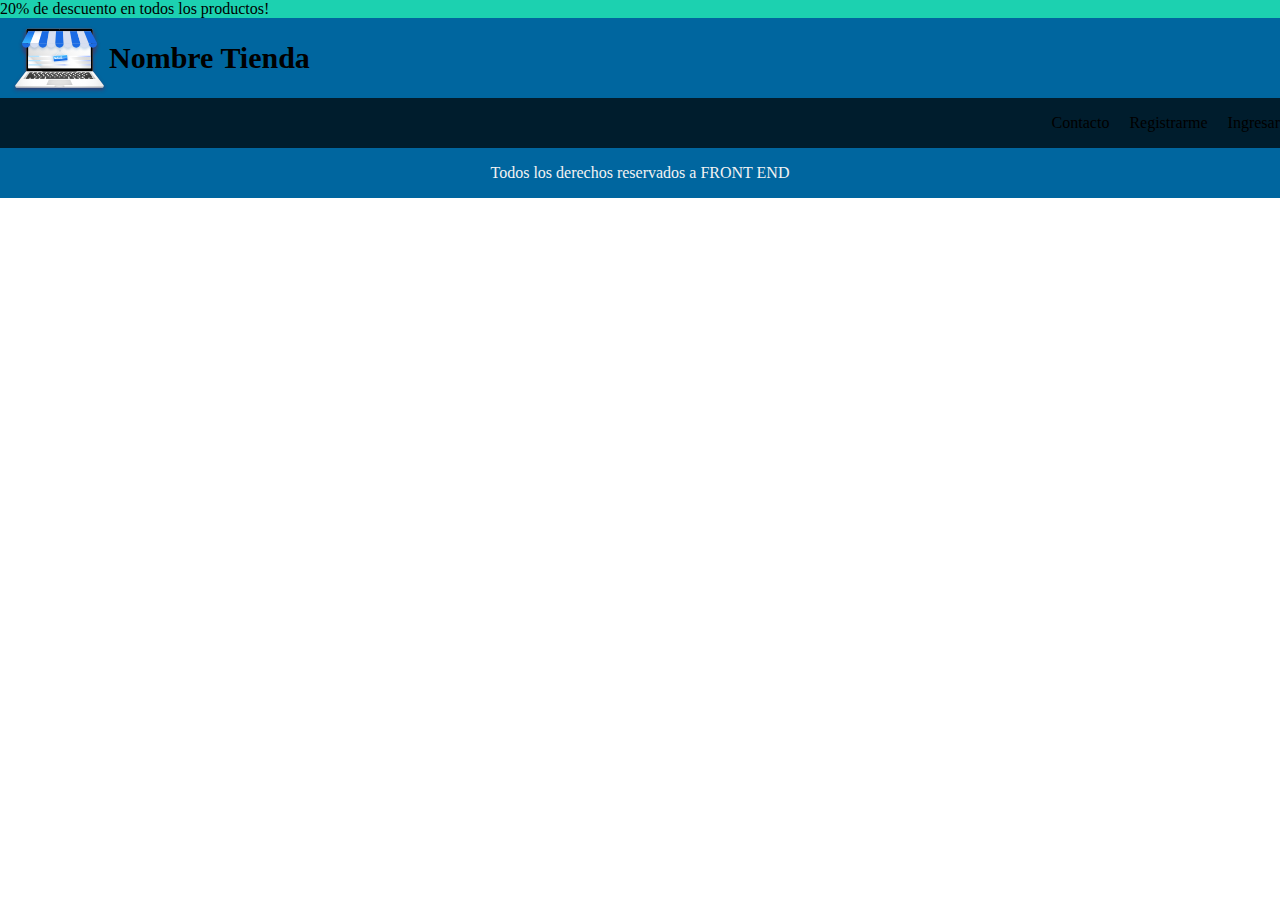
==== index2.html @ bff983b1 "primer repositorio" ====
<!DOCTYPE html>
<html lang="en">

<head>
    <meta charset="UTF-8">
    <meta name="viewport" content="width=device-width, initial-scale=1.0">
    <link rel="stylesheet" href="css/style.css">
    <title>Cartas de S. Heroes con formulario</title>
</head>

<body>
    <header>        <!-- -----------ingreo cambios------ -->
        <div class="descuento">20% de descuento en todos los productos!</div>
        <div class="nombre">
            <img src="img/logo 1.svg" alt="">
            <h1>Nombre Tienda</h1>
        </div>
        <nav>
            <ul class="ul-nav">
                <li class="li-nav">Contacto</li>
                <li class="li-nav">Registrarme</li>
                <li class="li-nav">Ingresar</li>
            </ul>
        </nav>
    </header>
    <main>
        <section class="añadir">
<div></div>
<div></div>
        </main>
        <footer>Todos los derechos reservados a FRONT END </footer>
    </body>
    
    </html>
---- css/style.css ----
* {
    margin: 0px;
    padding: 0px;
    box-sizing: border-box;
}

:root {
    --cl-green: #1cd1b0;
    --cl-ski-blue: #00669F;
    --cl-black: #000000;
    --cl-white: #FFFFFF;
    --cl-blue: #001D2D;


}

/* -----------seccion header------------- */
a button,
footer {
    background-color: var(--cl-ski-blue);
    color: #F3F3F3;
}

.banner {
    max-width: 1440px;
    margin-inline: auto;
}

div h1 {
    font-size: 30px;
    height: 80px;
    margin-top: 0px;
    margin-bottom: 0px;
    display: flex;
    align-items: center;
}


.descuento {
    background-color: var(--cl-green);
    color: var(#000000);
    /* height: 23px;
    padding-left: 10px;
    line-height: 23px; */
}

header img {
    /* width: 99px;
    height: 74px; */
    margin-left: 10px;

}

.nombre {
    display: flex;
    background-color: var(--cl-ski-blue);

}

/* --------------seccion nav--------- */
nav {
    background-color: var(--cl-blue);
    max-width: 1440px;
    margin-inline: auto;
    padding-block: 1rem;

}


ul {
    display: flex;
    justify-content: flex-end;
    gap: 20px;
    list-style: none;

}

a {
    color: var(--cl-white);
    text-decoration: none;

}

/* --------cartas-------------- */


svg {
    color: #CC2424;
    position: relative;
    align-self: flex-start;
    top: 30px;
    left: 15px;
    z-index: 2;
}

.fondo {
    z-index: 1;
    width: 100%;
    border-top-left-radius: 5%;
    border-top-right-radius: 5%;
}

.avatar {
    width: 50%;
    z-index: 2;
}

article>div {
    max-width: 1440px;
    margin-inline: auto;

    display: inline-flex;
    flex-direction: column;
    align-items: center;
}

.descripcion {
    position: relative;
    top: -71px;
    background-color: #F3F3F3;
    padding-bottom: 20px;
}

article {
    width: 300px;
}


/* ------------seccion main---------- */

.cartas {
    display: flex;
    justify-content: center;
    flex-wrap: wrap;
    gap: 20px;
}

p {
    font-size: 16px;
    padding: 10px;
}

.button1 {
    max-width: 1440px;
    margin-inline: auto;

    width: 129px;
    height: 48.5px;
    border: 0px;
    border-radius: 3px;
    cursor: pointer;
    justify-content: center;
}

.boton {
    position: relative;
    width: 82px;
    height: 82px;
    font-size: 62px;
    border-radius: 50px;
    border-style: none;
    flex-direction: column;
    align-items: center;
}

.btn {
    justify-content: center;
    display: flex;
    align-items: center;
}

.btnmas {
    justify-content: center;
    display: inline;
    margin: 2%;

}

.botonmas {
    display: flex;
    justify-content: center;

}

/* -seccion footer-------------*/

footer {
    max-width: 1440px;
    margin-inline: auto;
    padding-block: 1rem;
    text-align: center;

}

main {
    max-width: 1440px;
    margin-inline: auto;
    /* display:flex; */
    /* align-items: center; */
}

/* ----------index2.html----------------- */
.añadir {
    max-width: 1440px;
    margin-inline: auto;
    opacity: 0px;
    border-radius: 49.9px;
    background-color: #00669F;
    /* align-items: center; */
}
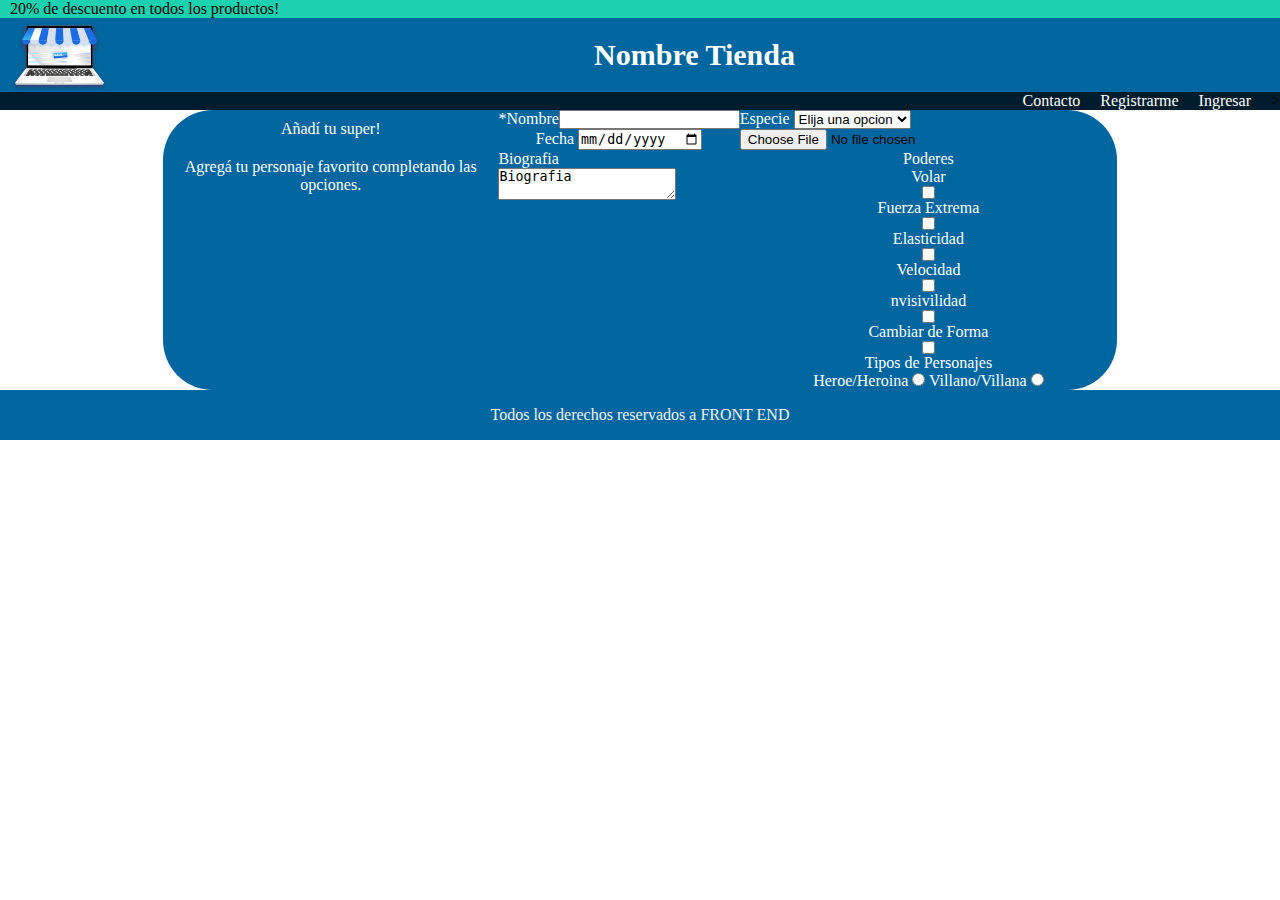
==== commit 89203a62: "formulario" ====
--- a/index2.html
+++ b/index2.html
@@ -5,30 +5,96 @@
     <meta charset="UTF-8">
     <meta name="viewport" content="width=device-width, initial-scale=1.0">
     <link rel="stylesheet" href="css/style.css">
-    <title>Cartas de S. Heroes con formulario</title>
+    <title>Añadir</title>
 </head>
 
 <body>
-    <header>        <!-- -----------ingreo cambios------ -->
-        <div class="descuento">20% de descuento en todos los productos!</div>
-        <div class="nombre">
-            <img src="img/logo 1.svg" alt="">
-            <h1>Nombre Tienda</h1>
-        </div>
-        <nav>
-            <ul class="ul-nav">
-                <li class="li-nav">Contacto</li>
-                <li class="li-nav">Registrarme</li>
-                <li class="li-nav">Ingresar</li>
-            </ul>
-        </nav>
+    <header>
+        <section class="banner">
+            <div class="descuento">20% de descuento en todos los productos!</div>
+            <div class="nombre">
+                <img src="img/logo 1.svg" alt="">
+                <h1 class="tienda">Nombre Tienda</h1>
+            </div>
+
+            <!-- -secciojn nav------------ -->
+            <nav>
+                <div class="nav">
+                    <ul>
+                        <a href="#">
+                            <li class="item-nav">Contacto</li>
+                        </a><a href="#">
+                            <li class="item-nav">Registrarme</li>
+                        </a><a href="#">
+                            <li class="item-nav">Ingresar</li>
+                        </a>
+                    </ul>
+                </div> >
+
+            </nav>
     </header>
-    <main>
-        <section class="añadir">
-<div></div>
-<div></div>
-        </main>
-        <footer>Todos los derechos reservados a FRONT END </footer>
-    </body>
-    
-    </html>+    <!-- ---------------formulario añadir----------- -->
+    <main class="añadir">
+        <!-- <section class="titulo añadir"> -->
+            <div class="titulo2">
+                <p>Añadí tu super!</p>
+                <p>Agregá tu personaje favorito completando las opciones.</p>
+            </div>
+        </section>
+        <section class="superh">
+
+            <div class="nombre">
+                <label for="nombre">*Nombre</label>
+                <input type="text" name="nombre" id="nombre" title="Nombre" required>
+            </div>
+            <div class="date">
+                <label for="date">Fecha</label>
+                <input type="date" name="date" id="date">
+            </div>
+            <div class="biografia">
+                <label for="biografia">Biografia</label>
+                <textarea name="biografia" id="biografia">Biografia</textarea>
+            </div>
+        </section>
+        <section class="cargar">
+            <div class="especie">
+                <label for="job">Especie</label>
+                <select name="job" id="job">
+                  <option value="none" selected disabled>Elija una opcion</option>
+                  <optgroup label="Humana">
+
+                  </optgroup>
+                      </div>
+            <div class="foto">
+                <label for="avatar">Foto de Perfi</label>
+                <input type="file" name="archivo" id="avatar" accept=".jpg">
+            </div>
+            <legend class="poderes">Poderes</legend>
+            <label for="volar">Volar</label>
+            <input type="checkbox" name="poderes" id="volar"> 
+            <label for="fuerza">Fuerza Extrema</label>
+            <input type="checkbox" name="poderes" id="fuerza">
+            <label for="elasticidad">Elasticidad</label>
+            <input type="checkbox" name="poderes" id="elasticidad">
+            <label for="velocidad">Velocidad</label>
+            <input type="checkbox" name="poderes" id="velocidad">
+            <label for="invisivilidad">nvisivilidad</label>
+            <input type="checkbox" name="poderes" id="invisivilidad">
+            <label for="cambiar de forma">Cambiar de Forma</label>
+            <input type="checkbox" name="poderes" id="cambiar de forma">
+
+            <div>
+                <legend class="personajes">Tipos de Personajes</legend>
+
+                <label for="personajes">Heroe/Heroina</label>
+                <input type="radio" id="" name="">                                                                                                                                                        
+                <label for="personajes">Villano/Villana</label>
+                <input type="radio" id="" name="">
+
+            </div>
+        </section>
+    </main>
+    <footer>Todos los derechos reservados a FRONT END </footer>
+</body>
+
+</html>--- a/css/style.css
+++ b/css/style.css
@@ -1,9 +1,3 @@
-* {
-    margin: 0px;
-    padding: 0px;
-    box-sizing: border-box;
-}
-
 :root {
     --cl-green: #1cd1b0;
     --cl-ski-blue: #00669F;
@@ -11,7 +5,14 @@
     --cl-white: #FFFFFF;
     --cl-blue: #001D2D;
 
-
+}
+
+*,
+*::before,
+*::after {
+    box-sizing: border-box;
+    padding: 0;
+    margin: 0;
 }
 
 /* -----------seccion header------------- */
@@ -21,14 +22,21 @@
     color: #F3F3F3;
 }
 
+body {
+    max-width: 1440px;
+    margin-inline: auto;
+
+}
+
 .banner {
     max-width: 1440px;
     margin-inline: auto;
 }
 
 div h1 {
+    max-width: 1440px;
+    margin-inline: auto;
     font-size: 30px;
-    height: 80px;
     margin-top: 0px;
     margin-bottom: 0px;
     display: flex;
@@ -39,14 +47,10 @@
 .descuento {
     background-color: var(--cl-green);
     color: var(#000000);
-    /* height: 23px;
     padding-left: 10px;
-    line-height: 23px; */
 }
 
 header img {
-    /* width: 99px;
-    height: 74px; */
     margin-left: 10px;
 
 }
@@ -54,16 +58,22 @@
 .nombre {
     display: flex;
     background-color: var(--cl-ski-blue);
-
+    color: var(--cl-white);
 }
 
 /* --------------seccion nav--------- */
 nav {
     background-color: var(--cl-blue);
     max-width: 1440px;
-    margin-inline: auto;
-    padding-block: 1rem;
-
+    display: flex;
+    margin-inline: auto;
+
+}
+
+.nav {
+    max-width: 1440px;
+    margin-inline: auto;
+    margin-right: 20px;
 }
 
 
@@ -118,7 +128,6 @@
     position: relative;
     top: -71px;
     background-color: #F3F3F3;
-    padding-bottom: 20px;
 }
 
 article {
@@ -129,6 +138,8 @@
 /* ------------seccion main---------- */
 
 .cartas {
+    max-width: 1440px;
+    margin-inline: auto;
     display: flex;
     justify-content: center;
     flex-wrap: wrap;
@@ -143,7 +154,6 @@
 .button1 {
     max-width: 1440px;
     margin-inline: auto;
-
     width: 129px;
     height: 48.5px;
     border: 0px;
@@ -164,9 +174,9 @@
 }
 
 .btn {
-    justify-content: center;
-    display: flex;
-    align-items: center;
+    display: inline;
+    justify-content: center;
+    align-content: center;
 }
 
 .btnmas {
@@ -192,19 +202,44 @@
 
 }
 
-main {
-    max-width: 1440px;
-    margin-inline: auto;
-    /* display:flex; */
-    /* align-items: center; */
-}
 
 /* ----------index2.html----------------- */
+
 .añadir {
-    max-width: 1440px;
-    margin-inline: auto;
+    max-width: 954px;
+    margin-inline: auto;
+display:flex;
     opacity: 0px;
     border-radius: 49.9px;
     background-color: #00669F;
-    /* align-items: center; */
+}
+
+label, legend,
+.titulo2 {
+    color: var(--cl-white);
+    text-align: center;
+}
+
+.superh {
+    display: flex;
+    align-items: center;
+    flex-wrap: wrap;
+    flex-direction: column;
+}
+
+.biografia {
+    max-width: 954px;
+    margin-inline: auto;
+
+}
+
+#biografia {
+    max-height: 307px;
+    margin-inline: auto;
+}
+.cargar{
+    display: flex;
+    align-items: center;
+    flex-wrap: wrap;
+    flex-direction: column;
 }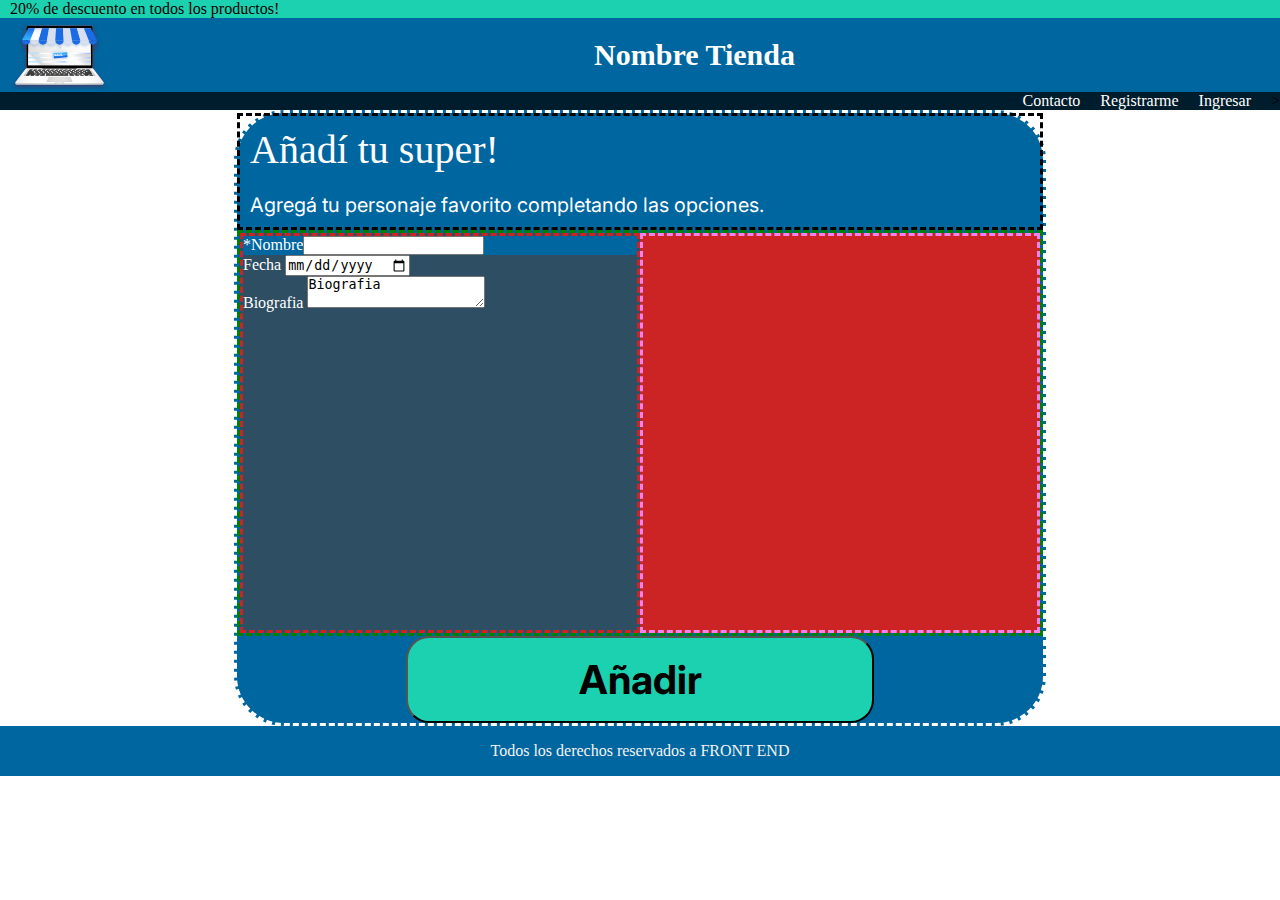
==== commit 4aa3bfdb: "ubicacion de los elementos" ====
--- a/index2.html
+++ b/index2.html
@@ -5,6 +5,10 @@
     <meta charset="UTF-8">
     <meta name="viewport" content="width=device-width, initial-scale=1.0">
     <link rel="stylesheet" href="css/style.css">
+    <link href="https://fonts.googleapis.com/css?family=Inter" rel="stylesheet" type="text/css">
+    <link href="https://fonts.googleapis.com/css?family=Roboto" rel="stylesheet" type="text/css">
+    <link href="https://fonts.googleapis.com/css2?family=Inter:wght@100..900&display=swap" rel="stylesheet">
+    <!-- <link href="https://fonts.googleapis.com/css2?family=Inter:wght@100..900&display=swap" rel="stylesheet"> -->
     <title>Añadir</title>
 </head>
 
@@ -33,67 +37,76 @@
 
             </nav>
     </header>
-    <!-- ---------------formulario añadir----------- -->
-    <main class="añadir">
-        <!-- <section class="titulo añadir"> -->
-            <div class="titulo2">
-                <p>Añadí tu super!</p>
-                <p>Agregá tu personaje favorito completando las opciones.</p>
-            </div>
-        </section>
-        <section class="superh">
+    <main class="padre-añadir">
+        <!-- -------------formulario añadir---------------- -->
+        <div class="header-añadir">
+            <div class="contenedor-añadir">
 
-            <div class="nombre">
-                <label for="nombre">*Nombre</label>
-                <input type="text" name="nombre" id="nombre" title="Nombre" required>
-            </div>
-            <div class="date">
-                <label for="date">Fecha</label>
-                <input type="date" name="date" id="date">
-            </div>
-            <div class="biografia">
-                <label for="biografia">Biografia</label>
-                <textarea name="biografia" id="biografia">Biografia</textarea>
-            </div>
-        </section>
-        <section class="cargar">
-            <div class="especie">
-                <label for="job">Especie</label>
-                <select name="job" id="job">
-                  <option value="none" selected disabled>Elija una opcion</option>
-                  <optgroup label="Humana">
+                <div class="header-titulo">
+                    <p class="añadir-superheroe">Añadí tu super!</p>
+                    <p class="agregar-personaje">Agregá tu personaje favorito completando las opciones.</p>
+                </div>
+                <div class="body-añadir">
+                    <div class="añadir1">
+                        <div class="nombre">
+                        <label for="nombre">*Nombre</label>
+                        <input type="text" name="nombre" id="nombre" title="Nombre" required>
+                    </div>
+                    <div class="date">
+                        <label for="date">Fecha</label>
+                        <input type="date" name="date" id="date">
+                    </div>
+                    <div class="biografia">
+                        <label for="biografia">Biografia</label>
+                        <textarea name="biografia" id="biografia">Biografia</textarea>
+                    </div>
+                    </div>
+                    <div class="añadir2">
+                        <!-- <div class="especie-i">
+                            <label for="job">Especie</label>
+                            <select name="job" id="job">
+                                <option value="none" selected disabled>Elija una opcion</option>
+                                <option value="aliens">Aliens</option>
+                                <option value="Humana">Humana</option>
+                                <option value="humanoide">Humanoide</option>
+                                </optgroup>
+                                <div class="foto-i"> -->
+                        <!-- -agregar en la carpeta img, imagenes pára cargar---------- -->
+                        <!-- <label for="avatar">Foto de Perfi</label>
+                                    <input type="file" name="archivo" id="avatar" accept=".jpg">
+                                </div>
+                                <div class="checkbox-i">
+                                    <legend class="poderes">Poderes</legend>
+                                    <label for="volar"></label>
+                                    <input type="checkbox" name="poderes" id="volar">Volar
+                                    <label for="elasticidad"></label>
+                                    <input type="checkbox" name="poderes" id="elasticidad">Elasticidad
+                                    <label for="velocidad"></label>
+                                    <input type="checkbox" name="poderes" id="velocidad">Velocidad
+                                    <label for="cambiar de forma"></label>
+                                    <input type="checkbox" name="poderes" id="cambiar de forma">Cambiar de Forma
+                                </div>
+                                <div class="type-i">
+                                    <legend class="personajes">Tipos de Personajes</legend>
+                                    <label for="personajes">Heroe/Heroina</label>
+                                    <input type="radio" id="" name="">
+                                    <label for="personajes">Villano/Villana</label>
+                                    <input type="radio" id="" name="">
 
-                  </optgroup>
-                      </div>
-            <div class="foto">
-                <label for="avatar">Foto de Perfi</label>
-                <input type="file" name="archivo" id="avatar" accept=".jpg">
-            </div>
-            <legend class="poderes">Poderes</legend>
-            <label for="volar">Volar</label>
-            <input type="checkbox" name="poderes" id="volar"> 
-            <label for="fuerza">Fuerza Extrema</label>
-            <input type="checkbox" name="poderes" id="fuerza">
-            <label for="elasticidad">Elasticidad</label>
-            <input type="checkbox" name="poderes" id="elasticidad">
-            <label for="velocidad">Velocidad</label>
-            <input type="checkbox" name="poderes" id="velocidad">
-            <label for="invisivilidad">nvisivilidad</label>
-            <input type="checkbox" name="poderes" id="invisivilidad">
-            <label for="cambiar de forma">Cambiar de Forma</label>
-            <input type="checkbox" name="poderes" id="cambiar de forma">
+                                </div>
+ -->
+                        <!-- </div> -->
+                    </div>
 
-            <div>
-                <legend class="personajes">Tipos de Personajes</legend>
-
-                <label for="personajes">Heroe/Heroina</label>
-                <input type="radio" id="" name="">                                                                                                                                                        
-                <label for="personajes">Villano/Villana</label>
-                <input type="radio" id="" name="">
+                </div>
+                <div class="footer-añadir">
+                    <button class="btn_footer" type="submit">Añadir</button>
+                </div>
 
             </div>
-        </section>
+        </div>
     </main>
+
     <footer>Todos los derechos reservados a FRONT END </footer>
 </body>
 
--- a/css/style.css
+++ b/css/style.css
@@ -169,7 +169,6 @@
     font-size: 62px;
     border-radius: 50px;
     border-style: none;
-    flex-direction: column;
     align-items: center;
 }
 
@@ -182,13 +181,23 @@
 .btnmas {
     justify-content: center;
     display: inline;
-    margin: 2%;
-
+    padding: 2%;
+/* position: relative; */
 }
 
 .botonmas {
     display: flex;
     justify-content: center;
+        /* position: absolute; */
+    width: 82px;
+    height: 82px;
+    font-size: 62px;
+    font-weight: bold;
+    border-radius: 50px;
+    border-style: none;
+    align-items: center;
+    background-color: var(--cl-ski-blue);
+    color: #F3F3F3;
 
 }
 
@@ -204,42 +213,91 @@
 
 
 /* ----------index2.html----------------- */
-
-.añadir {
-    max-width: 954px;
-    margin-inline: auto;
-display:flex;
-    opacity: 0px;
-    border-radius: 49.9px;
-    background-color: #00669F;
-}
-
-label, legend,
-.titulo2 {
+.padre-añadir{
+    display: flex;
+    justify-content: center;
+}
+.header-añadir{
+    background-color:var(--cl-ski-blue);
     color: var(--cl-white);
-    text-align: center;
-}
-
-.superh {
-    display: flex;
-    align-items: center;
-    flex-wrap: wrap;
+    max-width: 59.625rem;
+    /* height: 53.25rem; */
+    border-radius: 3.12rem;
+    justify-content: center;
+    display: flex;
     flex-direction: column;
-}
-
-.biografia {
-    max-width: 954px;
-    margin-inline: auto;
-
-}
-
-#biografia {
-    max-height: 307px;
-    margin-inline: auto;
-}
-.cargar{
-    display: flex;
-    align-items: center;
-    flex-wrap: wrap;
-    flex-direction: column;
+    align-items: center;
+   border-style: dashed;
+    
+}
+.añadir-superheroe{
+    font-size: 2.5rem;
+    font: bold;  
+}
+.agregar-personaje{
+    font-size: 1.25rem;
+    font-family: 'Inter',sans-serif;
+}
+.header-titulo{
+    border-style: dashed;
+    border-color: #000000;
+}
+.body-añadir{
+    display: flex;
+    align-content: center;
+}
+.añadir1{
+    background-color: #2e4f63;
+    width: 400px;
+    /* border-radius: 0.96rem; */
+    border-style: dashed;
+    border-color:#CC2424;
+    height: 400px;
+
+
+}
+.añadir2{
+    background-color: #CC2424;
+    width: 400px;
+    height: 400px;
+    border-style: dashed;
+    border-color: violet;
+
+
+}
+/* .footer-añadir{
+    background-color: #001D2D;
+    border-style: dashed;
+    border-color: pink;
+
+} */
+.body-añadir{
+    display: flex;
+    flex-direction: row;
+    border-style: dashed;
+    border-color: green;
+
+
+}
+.btn_footer{
+    width: 29.25rem;
+    height: 5.43rem;
+    border-radius: 1.44rem;
+    background-color: #1CD1B0;
+    font-size:2.5rem ;
+    color: #000000;
+    font-family: 'Inter',sans-serif;
+    line-height: 2.74rem;
+    font-weight: 700;
+}
+.footer-añadir{
+    display: flex;
+    justify-content: center;
+}
+/* ---------------media qwery---------------- */
+@media (max-width:390px){
+    .body-añadir{
+        flex-direction: column;
+        flex-wrap: wrap;
+    }
 }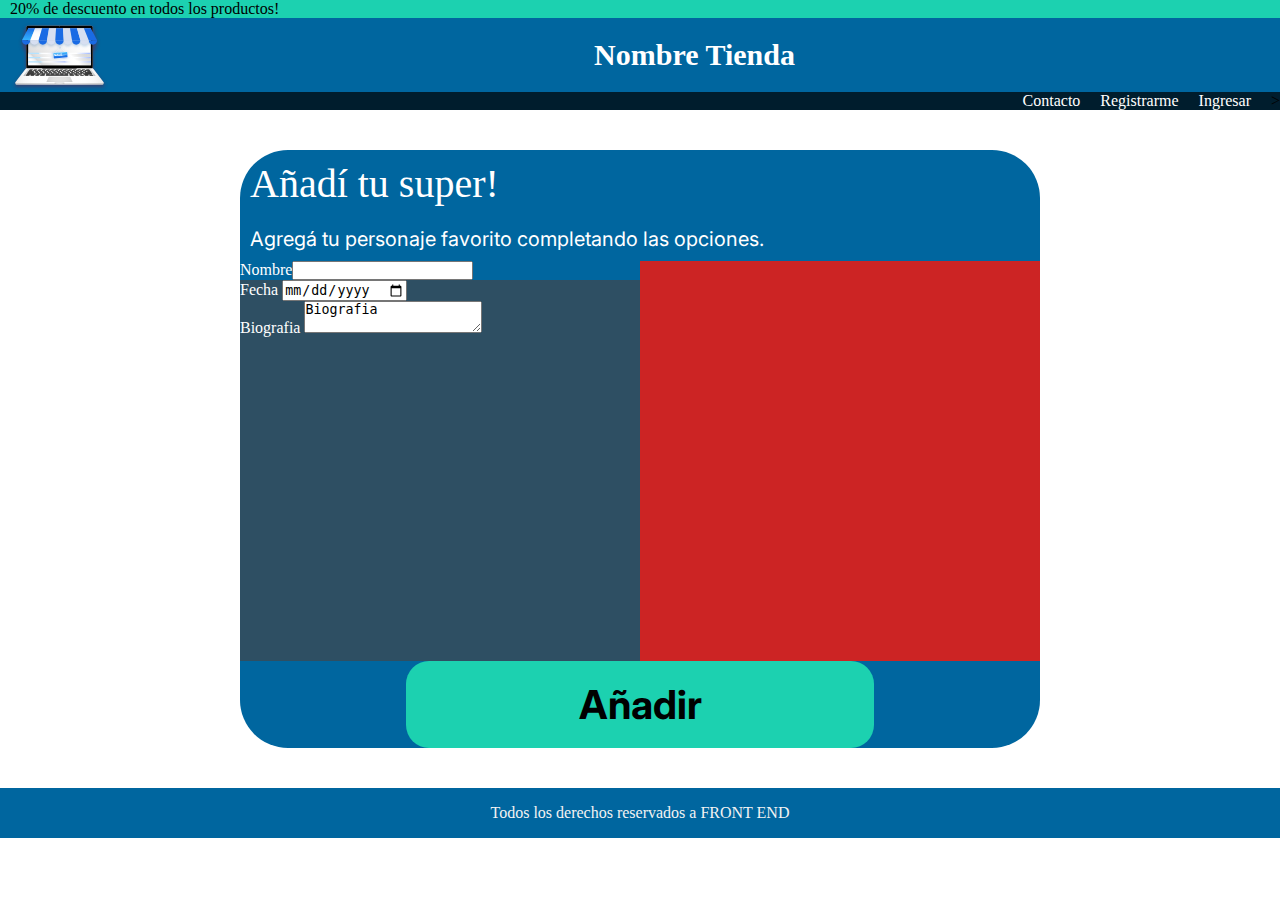
==== commit edb2fd1d: "responsive completo" ====
--- a/index2.html
+++ b/index2.html
@@ -12,7 +12,7 @@
     <title>Añadir</title>
 </head>
 
-<body>
+<body class="html2">
     <header>
         <section class="banner">
             <div class="descuento">20% de descuento en todos los productos!</div>
@@ -39,7 +39,6 @@
     </header>
     <main class="padre-añadir">
         <!-- -------------formulario añadir---------------- -->
-        <div class="header-añadir">
             <div class="contenedor-añadir">
 
                 <div class="header-titulo">
@@ -49,7 +48,7 @@
                 <div class="body-añadir">
                     <div class="añadir1">
                         <div class="nombre">
-                        <label for="nombre">*Nombre</label>
+                        <label for="nombre">Nombre</label>
                         <input type="text" name="nombre" id="nombre" title="Nombre" required>
                     </div>
                     <div class="date">
@@ -104,7 +103,6 @@
                 </div>
 
             </div>
-        </div>
     </main>
 
     <footer>Todos los derechos reservados a FRONT END </footer>
--- a/css/style.css
+++ b/css/style.css
@@ -213,23 +213,29 @@
 
 
 /* ----------index2.html----------------- */
+.html2{
+    max-width: 1440px;
+
+}
 .padre-añadir{
     display: flex;
     justify-content: center;
-}
-.header-añadir{
+    align-items: center;
+
+}
+ .contenedor-añadir{
     background-color:var(--cl-ski-blue);
     color: var(--cl-white);
-    max-width: 59.625rem;
-    /* height: 53.25rem; */
-    border-radius: 3.12rem;
+    max-width: 59.625rem; 
     justify-content: center;
     display: flex;
     flex-direction: column;
-    align-items: center;
-   border-style: dashed;
-    
-}
+    align-items: flex-start;
+    margin-top: 2.5rem;
+    margin-bottom: 2.5rem;
+    border-radius: 3rem;
+
+ }
 .añadir-superheroe{
     font-size: 2.5rem;
     font: bold;  
@@ -239,8 +245,7 @@
     font-family: 'Inter',sans-serif;
 }
 .header-titulo{
-    border-style: dashed;
-    border-color: #000000;
+    width: 100%;
 }
 .body-añadir{
     display: flex;
@@ -250,34 +255,28 @@
     background-color: #2e4f63;
     width: 400px;
     /* border-radius: 0.96rem; */
-    border-style: dashed;
-    border-color:#CC2424;
     height: 400px;
-
-
-}
+}
+
 .añadir2{
     background-color: #CC2424;
     width: 400px;
     height: 400px;
-    border-style: dashed;
-    border-color: violet;
-
-
-}
-/* .footer-añadir{
-    background-color: #001D2D;
-    border-style: dashed;
-    border-color: pink;
-
-} */
+
+
+}
 .body-añadir{
     display: flex;
     flex-direction: row;
-    border-style: dashed;
-    border-color: green;
-
-
+    flex-wrap: wrap;
+    align-items: center;
+    justify-content: center;
+}
+.footer-añadir{
+    display: flex;
+    justify-items: center;
+    width: 100%;
+    justify-content: center;
 }
 .btn_footer{
     width: 29.25rem;
@@ -289,11 +288,12 @@
     font-family: 'Inter',sans-serif;
     line-height: 2.74rem;
     font-weight: 700;
-}
-.footer-añadir{
-    display: flex;
-    justify-content: center;
-}
+    border-style: none;
+}
+/* .footer-añadir{
+    display: flex;
+    justify-content: center;
+} */
 /* ---------------media qwery---------------- */
 @media (max-width:390px){
     .body-añadir{
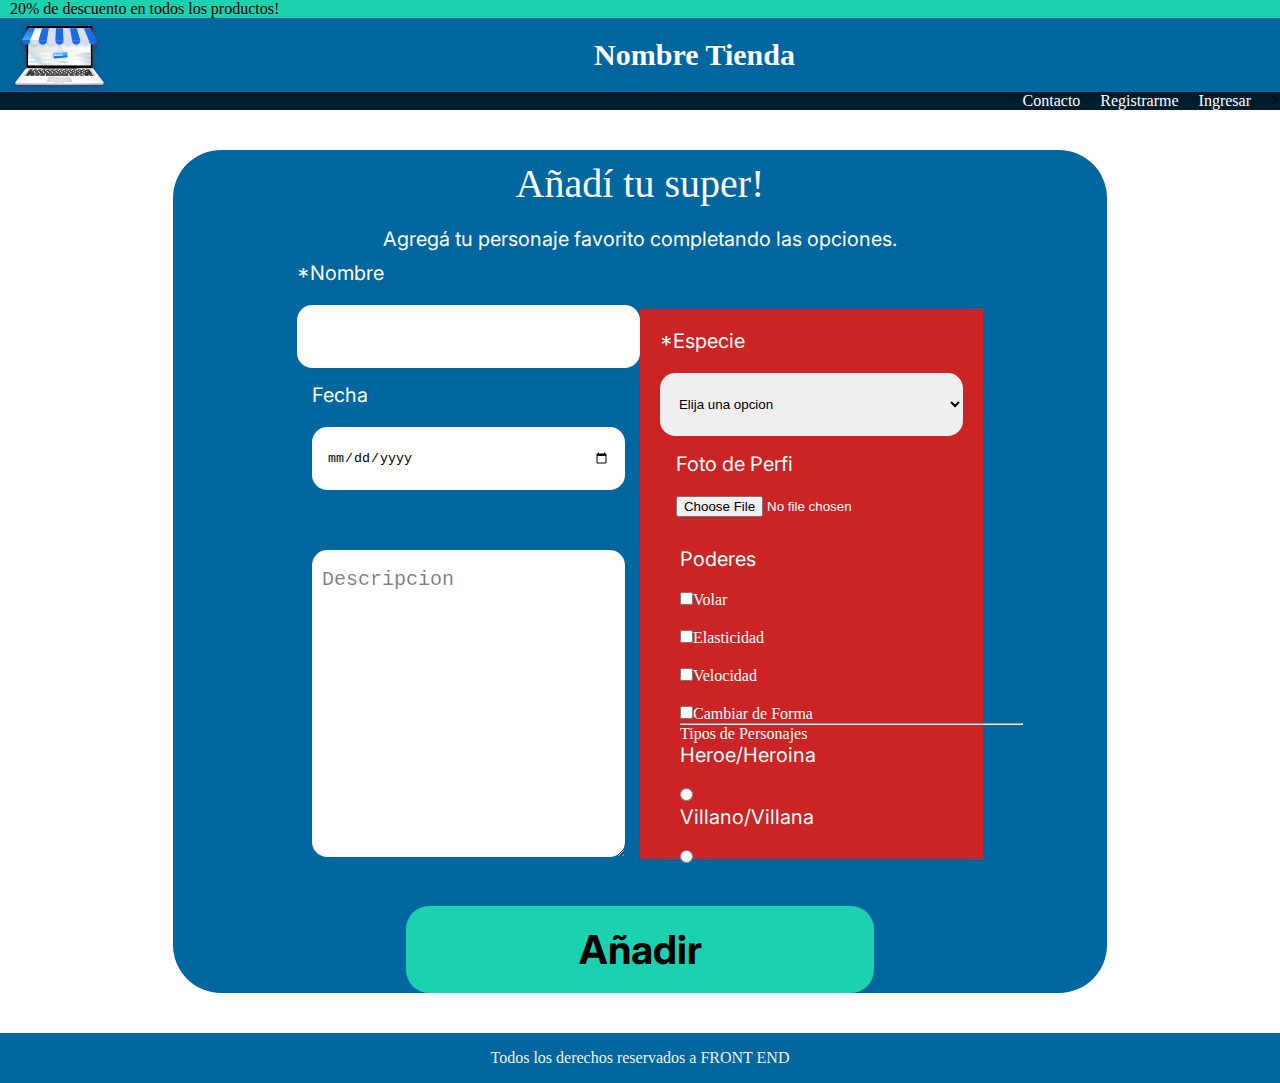
==== commit 460f7abb: "mejorando el responsive y completando 1 parte de la carga de superh" ====
--- a/index2.html
+++ b/index2.html
@@ -39,70 +39,73 @@
     </header>
     <main class="padre-añadir">
         <!-- -------------formulario añadir---------------- -->
-            <div class="contenedor-añadir">
+        <div class="contenedor-añadir">
 
-                <div class="header-titulo">
-                    <p class="añadir-superheroe">Añadí tu super!</p>
-                    <p class="agregar-personaje">Agregá tu personaje favorito completando las opciones.</p>
-                </div>
-                <div class="body-añadir">
-                    <div class="añadir1">
-                        <div class="nombre">
-                        <label for="nombre">Nombre</label>
+            <div class="header-titulo">
+                <p class="añadir-superheroe">Añadí tu super!</p>
+                <p class="agregar-personaje">Agregá tu personaje favorito completando las opciones.</p>
+            </div>
+
+            <div class="body-añadir">
+                <div class="añadir1">
+                    <div class="div-nombre">
+                        <label for="nombre">*Nombre</label>
                         <input type="text" name="nombre" id="nombre" title="Nombre" required>
                     </div>
-                    <div class="date">
+                    <div class="div-date">
                         <label for="date">Fecha</label>
                         <input type="date" name="date" id="date">
                     </div>
-                    <div class="biografia">
-                        <label for="biografia">Biografia</label>
-                        <textarea name="biografia" id="biografia">Biografia</textarea>
+                    <div class="div-descripcion">
+                        <textarea name="descripcion" id="descripcion">Descripcion</textarea>
                     </div>
-                    </div>
-                    <div class="añadir2">
-                        <!-- <div class="especie-i">
-                            <label for="job">Especie</label>
-                            <select name="job" id="job">
-                                <option value="none" selected disabled>Elija una opcion</option>
-                                <option value="aliens">Aliens</option>
-                                <option value="Humana">Humana</option>
-                                <option value="humanoide">Humanoide</option>
-                                </optgroup>
-                                <div class="foto-i"> -->
-                        <!-- -agregar en la carpeta img, imagenes pára cargar---------- -->
-                        <!-- <label for="avatar">Foto de Perfi</label>
-                                    <input type="file" name="archivo" id="avatar" accept=".jpg">
-                                </div>
-                                <div class="checkbox-i">
-                                    <legend class="poderes">Poderes</legend>
-                                    <label for="volar"></label>
-                                    <input type="checkbox" name="poderes" id="volar">Volar
-                                    <label for="elasticidad"></label>
-                                    <input type="checkbox" name="poderes" id="elasticidad">Elasticidad
-                                    <label for="velocidad"></label>
-                                    <input type="checkbox" name="poderes" id="velocidad">Velocidad
-                                    <label for="cambiar de forma"></label>
-                                    <input type="checkbox" name="poderes" id="cambiar de forma">Cambiar de Forma
-                                </div>
-                                <div class="type-i">
-                                    <legend class="personajes">Tipos de Personajes</legend>
-                                    <label for="personajes">Heroe/Heroina</label>
-                                    <input type="radio" id="" name="">
-                                    <label for="personajes">Villano/Villana</label>
-                                    <input type="radio" id="" name="">
-
-                                </div>
- -->
-                        <!-- </div> -->
-                    </div>
-
-                </div>
-                <div class="footer-añadir">
-                    <button class="btn_footer" type="submit">Añadir</button>
                 </div>
 
+                <div class="añadir2">
+                    <div class="div-especie">
+                        <label for="job">*Especie</label>
+                        <select name="job" id="job">
+                            <option value="none" selected disabled>Elija una opcion</option>
+                            <option value="aliens">Aliens</option>
+                            <option value="Humana">Humana</option>
+                            <option value="humanoide">Humanoide</option>
+                        </select>
+
+                        <div class="div-foto">
+                            <!-- -agregar en la carpeta img, imagenes pára cargar---------- -->
+                            <label for="avatar">Foto de Perfi</label>
+                            <input type="file" name="archivo" id="avatar" accept=".jpg">
+                        </div>
+                        <div class="div-tipos">
+                            <div class="div-checkbox">
+                                <legend class="poderes">Poderes</legend>
+                                <label for="volar"></label>
+                                <input type="checkbox" name="poderes" id="volar">Volar
+                                <label for="elasticidad"></label>
+                                <input type="checkbox" name="poderes" id="elasticidad">Elasticidad
+                                <label for="velocidad"></label>
+                                <input type="checkbox" name="poderes" id="velocidad">Velocidad
+                                <label for="cambiar de forma"></label>
+                                <input type="checkbox" name="poderes" id="cambiar de forma">Cambiar de Forma
+                            </div>
+                            <hr class="linea-tipos">
+                            <div class="div-type">
+                                <legend class="personajes">Tipos de Personajes</legend>
+                                <label for="personajes">Heroe/Heroina</label>
+                                <input type="radio" id="" name="">
+                                <label for="personajes">Villano/Villana</label>
+                                <input type="radio" id="" name="">
+                            </div>
+                        </div>
+                    </div>
+                </div>
             </div>
+
+            <div class="footer-añadir">
+                <button class="btn_footer" type="submit">Añadir</button>
+            </div>
+
+        </div>
     </main>
 
     <footer>Todos los derechos reservados a FRONT END </footer>
--- a/css/style.css
+++ b/css/style.css
@@ -230,7 +230,7 @@
     justify-content: center;
     display: flex;
     flex-direction: column;
-    align-items: flex-start;
+    align-items: center;
     margin-top: 2.5rem;
     margin-bottom: 2.5rem;
     border-radius: 3rem;
@@ -246,24 +246,163 @@
 }
 .header-titulo{
     width: 100%;
+    text-align: center;
 }
 .body-añadir{
     display: flex;
+    /* flex-direction: row; */
     align-content: center;
 }
 .añadir1{
-    background-color: #2e4f63;
-    width: 400px;
-    /* border-radius: 0.96rem; */
-    height: 400px;
-}
-
+    /* background-color: #2e4f63; */
+    width: 21.4375rem;
+    height: 100%;
+    margin-left: 7.75rem;
+}
+.div-nombre .div-especie{
+    border: none;
+    border-radius: 0.96rem;
+    font-size: 0.8rem;
+    height: auto;
+    margin: 0;
+    outline: 0;
+    padding: 0.9375rem;
+    width: 100%;
+    color: #8a97a0;
+    box-shadow: 0 0.0625rem 0 rgba(0,0,0,0.03) inset;
+    margin-bottom: 1.875rem;
+}
+.div-date{
+    border: none;
+    border-radius: 0.96rem;
+    font-size: 0.8rem;
+    height: auto;
+    margin: 0;
+    outline: 0;
+    padding: 0.9375rem;
+    width: 100%;
+    color: #8a97a0;
+    box-shadow: 0 0.0625rem 0 rgba(0,0,0,0.03) inset;
+    margin-bottom: 1.875rem;
+
+}
+.div-nombre label{
+    width: 100%;
+    margin-bottom: 1.25rem;
+    display: block;
+    color: #FFFFFF;
+    font-size: 1.25rem;
+    font-family: 'Inter',sans-serif;
+    line-height: 1.5rem;
+}
+
+.div-date label{
+    width: 100%;
+    margin-bottom: 1.25rem;
+    display: block;
+    color: #FFFFFF;
+    font-size: 1.25rem;
+    font-family: 'Inter',sans-serif;
+    line-height: 1.5rem;
+}
+.div-date input{
+    width: 100%;
+    height: 3.94rem;
+    border-radius: 0.96rem;
+    border-style: none;
+    padding: 0.9375rem;
+
+}
+
+.div-nombre input{
+    width: 100%;
+    height: 3.94rem;
+    border-radius: 0.96rem;
+    border-style: none;
+    
+}
+#descripcion{
+    font-size: 1.25rem;
+    padding-left: 0.625rem;
+    padding-top: 1.25rem;
+    color: hsla(0, 0%, 0%, 0.5);
+    line-height: 1.25rem;
+
+}
+.div-descripcion{
+    padding: 0.9375rem;
+}
+.div-descripcion textarea{
+    border: none;
+    border-radius: 0.96rem;
+    width: 100%;
+    height: 19.19rem;
+    margin: 0;
+    outline: 0;
+    box-shadow: 0 0.0625rem 0 rgba(0,0,0,0.03) inset;
+    margin-bottom: 1.875rem;
+
+
+}
 .añadir2{
     background-color: #CC2424;
-    width: 400px;
-    height: 400px;
-
-
+    width: 21.44rem;
+    height: 100%;
+    margin-right: 7.75rem;
+    padding: 1.25rem;
+}
+.div-especie label{
+    width: 100%;
+    margin-bottom: 1.25rem;
+    display: block;
+    color: #FFFFFF;
+    font-size: 1.25rem;
+    font-family: 'Inter',sans-serif;
+    line-height: 1.5rem;
+
+}
+.div-especie select{
+    width: 100%;
+    height: 3.94rem;
+    border-radius: 0.96rem;
+    border-style: none;
+    padding: 0.9375rem;
+}
+.div-foto{
+    display: flex;
+    flex-direction: column;
+    width: 20.9375rem;
+    height: 5.69rem;
+    padding: 1rem;
+}
+.div-foto input{
+    width: 13.94rem;
+    height: 2rem;
+   
+}
+.div-tipos{
+    width: 21.44rem;
+    height: 19.5rem;
+    display: flex;
+    flex-direction: column;
+    padding: 1.25rem;
+
+}
+
+.linea-tipos{
+width:  21.44rem;
+}
+.poderes{
+    width: 100%;
+    margin-bottom: 1.25rem;
+    display: block;
+    color: #FFFFFF;
+    font-size: 1.25rem;
+    font-family: 'Inter',sans-serif;
+    line-height: 1.5rem;
+}
+.div-checkbox input{
+    gap: 0.5rem;
 }
 .body-añadir{
     display: flex;
@@ -299,5 +438,6 @@
     .body-añadir{
         flex-direction: column;
         flex-wrap: wrap;
+        margin: auto;
     }
 }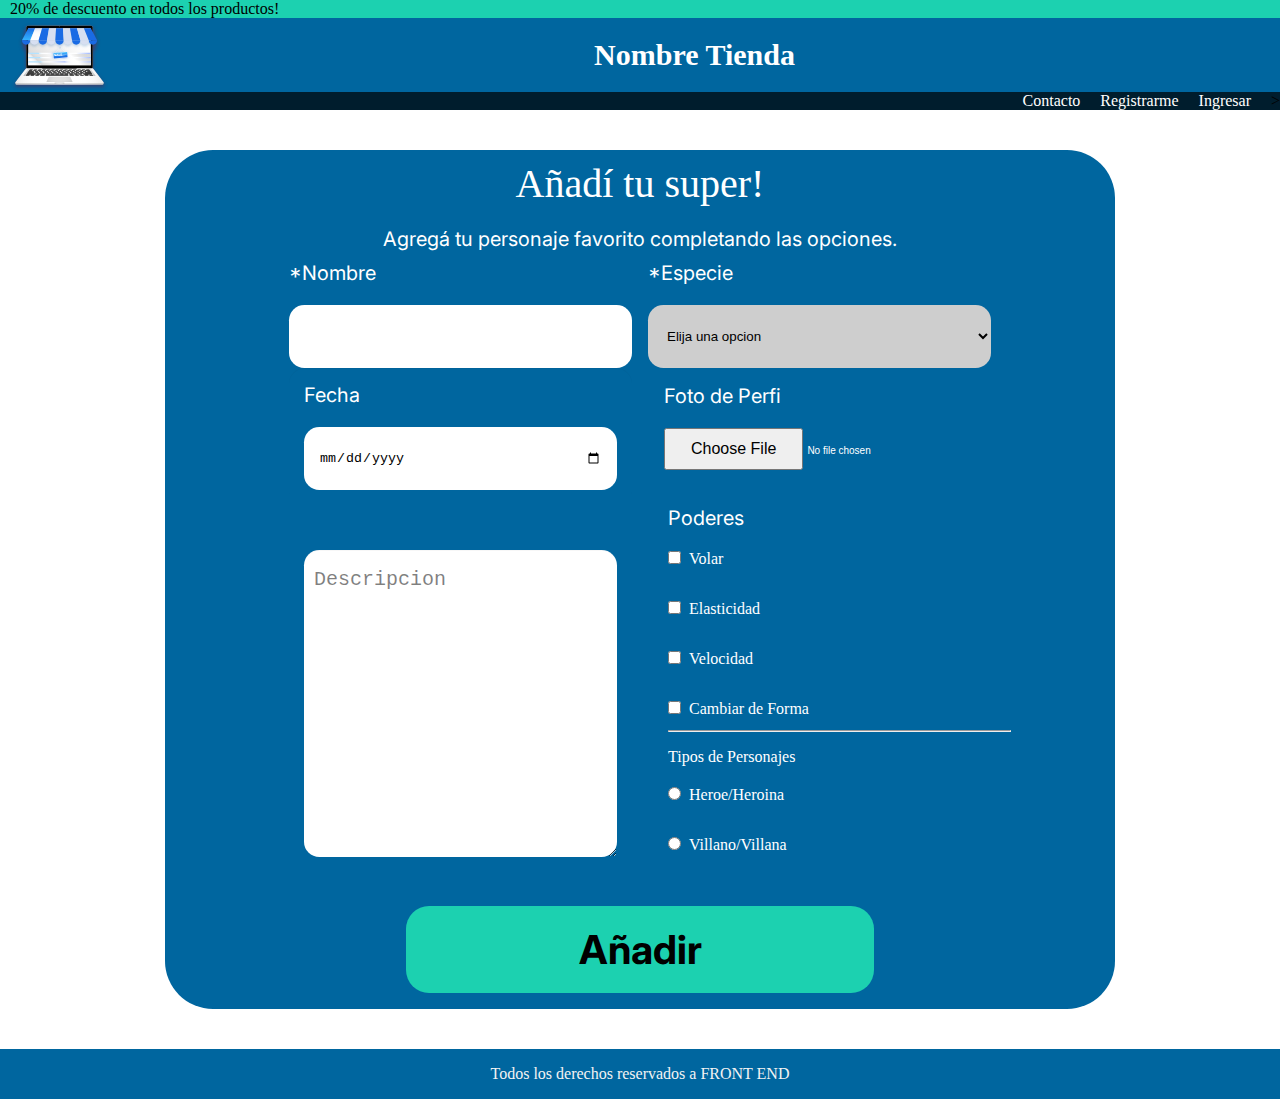
==== commit 3fe80309: "completo html y html2" ====
--- a/index2.html
+++ b/index2.html
@@ -74,7 +74,7 @@
                         <div class="div-foto">
                             <!-- -agregar en la carpeta img, imagenes pára cargar---------- -->
                             <label for="avatar">Foto de Perfi</label>
-                            <input type="file" name="archivo" id="avatar" accept=".jpg">
+                            <input type="file" class="input-file" name="archivo" id="avatar" accept=".jpg">
                         </div>
                         <div class="div-tipos">
                             <div class="div-checkbox">
@@ -91,10 +91,10 @@
                             <hr class="linea-tipos">
                             <div class="div-type">
                                 <legend class="personajes">Tipos de Personajes</legend>
-                                <label for="personajes">Heroe/Heroina</label>
-                                <input type="radio" id="" name="">
-                                <label for="personajes">Villano/Villana</label>
-                                <input type="radio" id="" name="">
+                                <label for="heroe/heroina"></label>
+                                <input type="radio" id="heroe/heroina" name="personajes" value="no">Heroe/Heroina
+                                <label for="villano-villana"></label>
+                                <input type="radio" id="villano-villana" name="personajes" value="no">Villano/Villana
                             </div>
                         </div>
                     </div>
--- a/css/style.css
+++ b/css/style.css
@@ -213,15 +213,11 @@
 
 
 /* ----------index2.html----------------- */
-.html2{
-    max-width: 1440px;
-
-}
 .padre-añadir{
     display: flex;
     justify-content: center;
     align-items: center;
-
+    max-width: 90rem;
 }
  .contenedor-añadir{
     background-color:var(--cl-ski-blue);
@@ -250,14 +246,13 @@
 }
 .body-añadir{
     display: flex;
-    /* flex-direction: row; */
     align-content: center;
+    column-gap: 1rem;
+    margin-inline: 7.75rem;
 }
 .añadir1{
-    /* background-color: #2e4f63; */
-    width: 21.4375rem;
+    width: 21.44rem;
     height: 100%;
-    margin-left: 7.75rem;
 }
 .div-nombre .div-especie{
     border: none;
@@ -345,11 +340,10 @@
 
 }
 .añadir2{
-    background-color: #CC2424;
+    /* background-color: #CC2424; */
     width: 21.44rem;
     height: 100%;
-    margin-right: 7.75rem;
-    padding: 1.25rem;
+    
 }
 .div-especie label{
     width: 100%;
@@ -367,54 +361,74 @@
     border-radius: 0.96rem;
     border-style: none;
     padding: 0.9375rem;
+    background-color: #CECECE;
 }
 .div-foto{
     display: flex;
     flex-direction: column;
-    width: 20.9375rem;
-    height: 5.69rem;
+    width: 100%;
     padding: 1rem;
-}
-.div-foto input{
-    width: 13.94rem;
-    height: 2rem;
-   
 }
 .div-tipos{
     width: 21.44rem;
-    height: 19.5rem;
+    height: 100%;
     display: flex;
     flex-direction: column;
     padding: 1.25rem;
-
-}
-
+}
 .linea-tipos{
-width:  21.44rem;
+    margin-bottom: 1rem;
 }
 .poderes{
     width: 100%;
-    margin-bottom: 1.25rem;
     display: block;
     color: #FFFFFF;
     font-size: 1.25rem;
     font-family: 'Inter',sans-serif;
     line-height: 1.5rem;
-}
-.div-checkbox input{
-    gap: 0.5rem;
-}
+
+    
+}
+input[type="radio"],
+input[type="checkbox"] {
+  margin: 0 0.5rem 0.5px 0;
+  margin-bottom: 01rem;
+}
+.input-file::-webkit-file-upload-button{
+    /* padding: 0.5rem;
+    font-size: 1rem; */
+    /* height: 2rem; */
+    /* width: 100%; */
+/* border-radius: 4px;  */
+/* background-color: #CC2424; */
+/* outline: none; */
+padding: 10px 25px ;
+/* text-transform: uppercase; */
+/* transition: all 1s ease; */
+font-size: 1rem;
+
+
+}
+.input-file{
+    color: #FFFFFF;
+    font-size: 0.625rem;
+}
+
+.linea-tipos{
+    width:  21.44rem;
+    }
+    
 .body-añadir{
     display: flex;
     flex-direction: row;
     flex-wrap: wrap;
-    align-items: center;
     justify-content: center;
 }
 .footer-añadir{
     display: flex;
     justify-items: center;
     width: 100%;
+    height: 100%;
     justify-content: center;
 }
 .btn_footer{
@@ -428,16 +442,13 @@
     line-height: 2.74rem;
     font-weight: 700;
     border-style: none;
-}
-/* .footer-añadir{
-    display: flex;
-    justify-content: center;
-} */
+    margin-bottom: 1rem;
+}
 /* ---------------media qwery---------------- */
 @media (max-width:390px){
     .body-añadir{
         flex-direction: column;
         flex-wrap: wrap;
-        margin: auto;
+        margin-inline: 1.5rem;
     }
 }